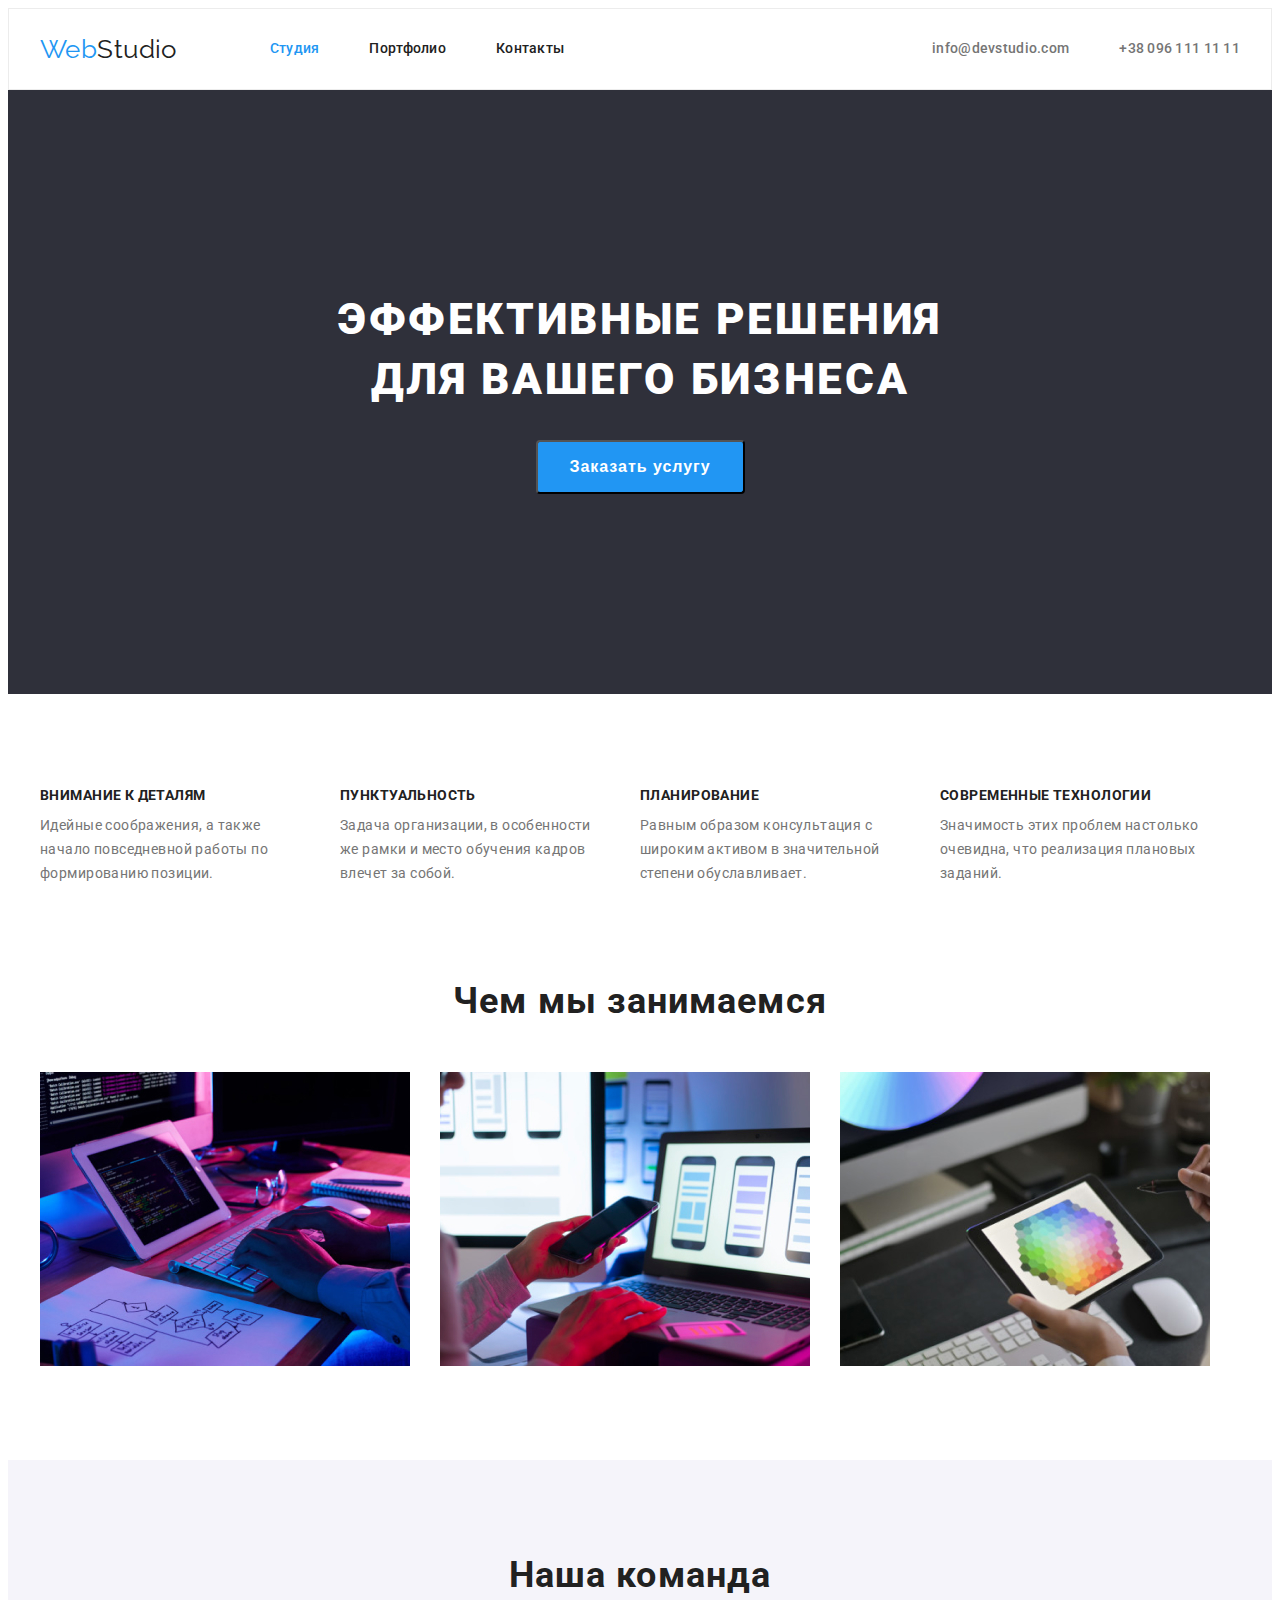
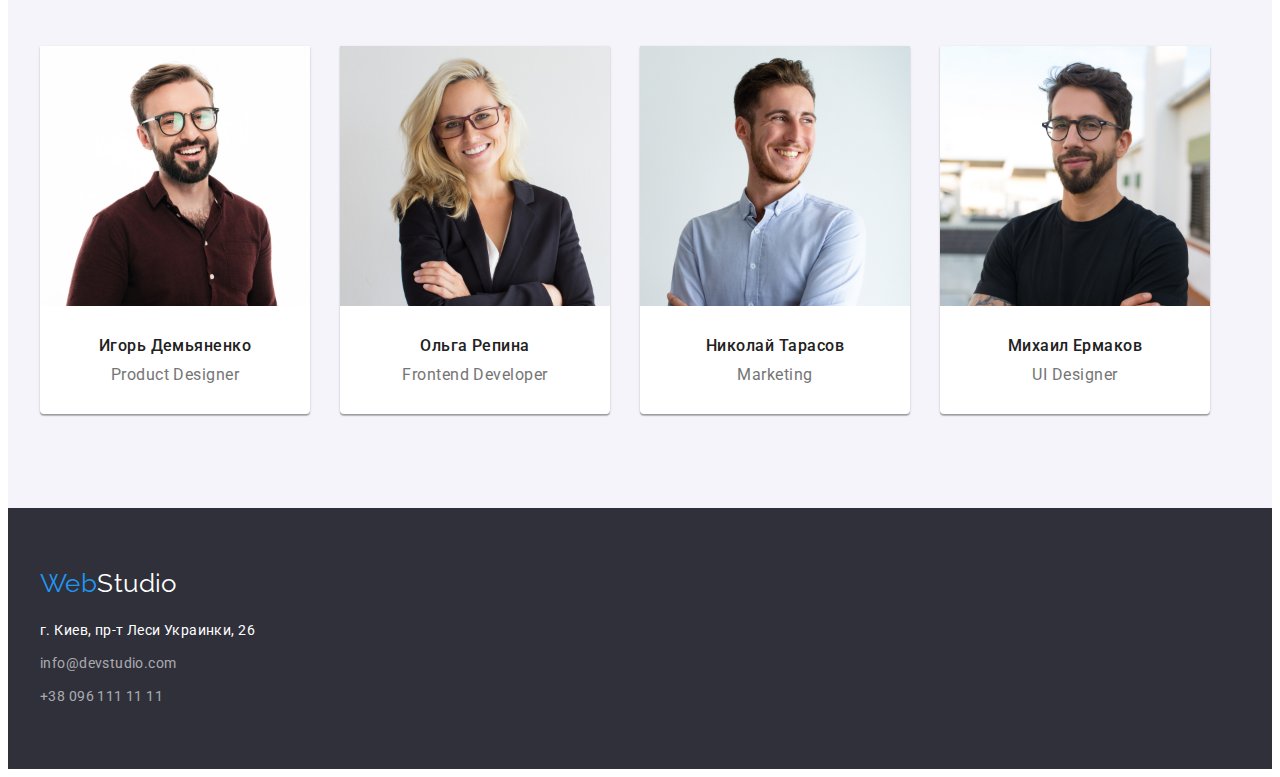
==== index.html @ 997cbbcd "new file" ====
<!DOCTYPE html>
<html lang="ru">

<head>
    <meta charset="UTF-8" />
    <meta name="viewport" content="width=device-width, initial-scale=1.0" />
    <title>Studio</title>
    <link rel="stylesheet" href="https://cdnjs.cloudflare.com/ajax/libs/modern-normalize/1.1.0/modern-normalize.min.css"
        integrity="sha512-wpPYUAdjBVSE4KJnH1VR1HeZfpl1ub8YT/NKx4PuQ5NmX2tKuGu6U/JRp5y+Y8XG2tV+wKQpNHVUX03MfMFn9Q=="
        crossorigin="anonymous" referrerpolicy="no-referrer" />
    <link href="https://fonts.googleapis.com/css2?family=Raleway:wght@700&family=Roboto:wght@400;500;700;900&display=swap"
        rel="stylesheet">
    <link rel="stylesheet" href="./css/style.css"/>
</head>

<body>
    <!-- Шапка сайта -->
    <header>
        <div class="container nav">
            <nav class="main-nav">
                <a href="./index.html" class="logo"><span class="logo-web">Web</span>Studio</a>
                <ul class="site-nav">
                    <li class="site-nav-item"><a href="./index.html" class="site-nav-link current">Студия</a></li>
                    <li class="site-nav-item"><a href="./portfolio.html" class="site-nav-link">Портфолио</a></li>
                    <li class="site-nav-item"><a href="" class="site-nav-link">Контакты</a></li>
                </ul>
            </nav>
            <ul class="contacts-nav">
                <li class="contacts-nav-item"><a href="mailto:info@devstudio.com" class="contacts-nav-link">info@devstudio.com</a></li>
                <li class="contacts-nav-item"><a href="tel:+380961111111" class="contacts-nav-link">+38 096 111 11 11</a></li>
            </ul>
        </div>
    </header>
            <main>
                <!-- Герой -->
                <section class="hero">
                    <div class="container">
                        <h1 class="hero-title">Эффективные решения для вашего бизнеса</h1>
                        <button type="button" class="button hero-button">Заказать услугу</button>
                    </div>
                </section>
                <!-- Преимущества -->
                <section class="section">
                    <div class="container">
                        <h2 class="visually-hidden">Преимущества</h2>
                        <ul class="feature">
                            <li class= "feature-item">
                                <h3 class="feature-title">Внимание к деталям</h3>
                                <p>
                                    Идейные соображения, а также начало повседневной работы по формированию позиции.
                                </p>
                            </li>
                            <li class= "feature-item">
                                <h3 class="feature-title">Пунктуальность</h3>
                                <p>
                                    Задача организации, в особенности же рамки и место обучения кадров влечет за собой.
                                </p>
                            </li>
                            <li class= "feature-item">
                                <h3 class="feature-title">Планирование</h3>
                                <p>
                                    Равным образом консультация с широким активом в значительной степени обуславливает.
                                </p>
                            </li>
                            <li class= "feature-item">
                                <h3 class="feature-title">Современные технологии</h3>
                                <p>
                                    Значимость этих проблем настолько очевидна, что реализация плановых заданий.
                                </p>
                            </li>
                        </ul>
                    </div>
                </section>
                <!-- Примеры работ -->
                <section class="section no-padding-top">
                    <div class="container">
                        <h2 class="section-title">Чем мы занимаемся</h2>
                        <ul class="work-list">
                            <li class="work-item">
                                <img src="./img/img.jpg" alt="Компьютер" width="370" />
                            </li>
                            <li class="work-item">
                                <img src="./img/img(1).jpg" alt="Телефон" width="370" />
                            </li>
                            <li class="work-item">
                                <img src="./img/img(2).jpg" alt="Планшет" width="370" />
                            </li>
                        </ul>
                    </div>
                </section>
                <!-- Наша команда -->
                <section class="section team-section">
                    <div class="container">
                        <h2 class="section-title">Наша команда</h2>
                        <ul class="team">
                            <li class="team-item">
                                <img src="./img/img(3).jpg" alt="Игорь Демьяненко" width="270" />
                                <div class="team-name">
                                    <h3 class="team-title">Игорь Демьяненко</h3>
                                    <p class="team-text">Product Designer</p>
                                </div>
                            </li>
                            <li class="team-item">
                                <img src="./img/img(4).jpg" alt="Ольга Репина" width="270" />
                                <div class="team-name">
                                    <h3 class="team-title">Ольга Репина</h3>
                                    <p class="team-text">Frontend Developer</p>
                                </div>
                            </li>
                            <li class="team-item">
                                <img src="./img/img(5).jpg" alt="Николай Тарасов" width="270" />
                                <div class="team-name">
                                    <h3 class="team-title">Николай Тарасов</h3>
                                    <p class="team-text">Marketing</p>
                                </div>
                            </li>
                            <li class="team-item">
                                <img src="./img/img(6).jpg" alt="Михаил Ермаков" width="270" />
                                <div class="team-name">
                                    <h3 class="team-title">Михаил Ермаков</h3>
                                    <p class="team-text">UI Designer</p>
                                </div>
                            </li>
                        </ul>
                    </div>
                </section>
            </main>
            <!-- Футер -->
            <footer>
                <div class="container">
                    <a href="./index.html" class="logo-footer"><span class="logo-web">Web</span>Studio</a>
                    <address>
                        <ul>
                            <li class="item-address"><a href="https://goo.gl/maps/Y731SHwb4K6uivzs8" target="_blank" rel="noreferrer noopener"
                                    class="list-address">г. Киев, пр-т Леси Украинки, 26</a></li>
                            <li class="item-link"><a href="mailto:info@devstudio.com" class="footer-link">info@devstudio.com</a></li>
                            <li class="item-link"><a href="tel:+380961111111" class="footer-link">+38 096 111 11 11</a></li>
                        </ul>
                    </address>
                </div>
            </footer>             
    
</body>
</html>
---- css/style.css ----
:root {
  --primery-text-color: #757575;
  --title-text-color: #212121;
  --acent-color: #2196f3;
  --primary-white-color: #ffffff;
  --secondary-text-color: #2f303a;
  --color-footer-link: rgba(255, 255, 255, 0.6);
  --secondary-bgc: #f5f4fa;
}
body {
  color: var(--primery-text-color);
  background: var(--primary-white-color);
  font-family: Roboto, sans-serif;
  letter-spacing: 0.03em;
  font-size: 14px;
  line-height: 1.71;
}

.container {
  width: 1200px;
  padding-left: 15px;
  padding-right: 15px;
  margin-right: auto;
  margin-left: auto;
}

ul {
  list-style: none;
  padding: 0;
  margin: 0;
}
p {
  margin: 0;
}
a {
  text-decoration: none;
}
.visually-hidden {
  position: absolute;
  white-space: nowrap;
  width: 1px;
  height: 1px;
  overflow: hidden;
  border: 0;
  padding: 0;
  clip: rect(0 0 0 0);
  clip-path: inset(50%);
  margin: -1px;
}

/********NAV*********/
header {
  border: 1px solid #ececec;
}
.nav {
  display: flex;
  align-items: center;
}
.main-nav {
  display: flex;
  align-items: center;
}
.site-nav {
  display: flex;
  align-items: center;
  margin-left: 93px;
}
.contacts-nav-item:not(:last-child),
.site-nav-item:not(:last-child) {
  margin-right: 50px;
}

.site-nav-link {
  display: block;
  padding-top: 32px;
  padding-bottom: 32px;
  color: var(--title-text-color);
  font-weight: 500;
  line-height: 1.14;
  letter-spacing: 0.02em;
  text-decoration: none;
}
.site-nav-link.current {
  color: var(--acent-color);
}
.contacts-nav {
  display: flex;
  margin-left: auto;
}
.contacts-nav-link {
  color: var(--primery-text-color);
  font-weight: 500;
  line-height: 1.14;
  letter-spacing: 0.02em;
  text-decoration: none;
}

.site-nav-link:hover,
.site-nav-link:focus,
.contacts-nav-link:hover,
.contacts-nav-link:focus,
.list-address:hover,
.list-address:focus,
.footer-link:hover,
.footer-link:focus {
  color: var(--acent-color);
}

/*logo*/

.logo {
  color: var(--title-text-color);
  font-family: Raleway, sans-serif;
  font-size: 26px;
  line-height: 1.19;
  text-decoration: none;
}
.logo-footer {
  color: var(--primary-white-color);
  font-family: Raleway, sans-serif;
  font-size: 26px;
  line-height: 1.19;
  text-decoration: none;
}
.logo-web {
  color: var(--acent-color);
}
/*********Hero*******/
.hero {
  background-color: var(--secondary-text-color);
  text-align: center;
  padding: 200px 0;
}
.hero-title {
  color: var(--primary-white-color);
  font-weight: 900;
  font-size: 44px;
  line-height: 1.36;
  text-align: center;
  letter-spacing: 0.06em;
  text-transform: uppercase;

  width: 696px;
  margin: 0 auto 30px;
}

/*button*/

.button {
  color: var(--title-text-color);
  background-color: var(--primary-white-color);
}
.hero-button {
  color: var(--primary-white-color);
  background-color: var(--acent-color);
  text-decoration: none;
  font-weight: 700;
  font-size: 16px;
  line-height: 1.9;
  letter-spacing: 0.06em;

  text-align: center;
  display: inline-block;
  padding: 10px 32px;
  min-width: 200px;
  border-radius: 4px;
}

.button-services {
  text-decoration: none;
  font-weight: 500;
  font-size: 16px;
  line-height: 1.6;
  background: #f5f4fa;
  letter-spacing: 0.03em;

  display: inline-block;
  padding: 6px 22px;
  text-align: center;
  border-radius: 4px;
  border: 1px solid transparent;
}
.button-services:hover,
.button-services:focus {
  color: var(--primary-white-color);
  background-color: var(--acent-color);
}

/*section*/

.section-title {
  color: var(--title-text-color);
  font-weight: 700;
  font-size: 36px;
  line-height: 1.17;
  text-align: center;
  letter-spacing: 0.03em;

  margin-top: 0;
  margin-bottom: 50px;
}
.section {
  padding-top: 94px;
  padding-bottom: 94px;
}
.section.no-padding-top {
  padding-top: 0;
}

/******feature******/
.feature {
  display: flex;
}
.feature-item:not(:last-child) {
  margin-right: 30px;
}
.feature-item {
  width: 270px;
}
.feature p {
  margin-top: 0;
  margin-bottom: 0;
}
.feature-title {
  color: var(--title-text-color);
  font-weight: 700;
  font-size: 14px;
  line-height: 1.14;
  letter-spacing: 0.03em;
  text-transform: uppercase;

  margin-top: 0;
  margin-bottom: 10px;
}
/******work********/

.work-list {
  display: flex;
}
.work-item:not(:last-child) {
  margin-right: 30px;
}
img {
  display: block;
  max-width: 100%;
  height: auto;
}
/*******team*******/
.team-title {
  color: var(--title-text-color);
  font-weight: 500;
  font-size: 16px;
  line-height: 1.19;
  letter-spacing: 0.03em;
  margin-top: 0;
  margin-bottom: 10px;
}
.team-section {
  background-color: var(--secondary-bgc);
}

.team-text {
  font-size: 16px;
  line-height: 1.19;
  letter-spacing: 0.03em;
}
.team {
  display: flex;
}

.team-item {
  background-color: var(--primary-white-color);
  box-shadow: 0px 1px 3px rgba(0, 0, 0, 0.12), 0px 1px 1px rgba(0, 0, 0, 0.14),
    0px 2px 1px rgba(0, 0, 0, 0.2);
  border-radius: 0px 0px 4px 4px;
}
.team-item:not(:last-child) {
  margin-right: 30px;
}

.team-name {
  text-align: center;
  padding-top: 30px;
  padding-bottom: 30px;
}
/*******footer*******/
.list-address {
  color: var(--primary-white-color);
  text-decoration: none;
  font-style: normal;
}
.logo-footer {
  display: inline-block;
  margin-bottom: 20px;
}
.footer-link {
  color: var(--color-footer-link);
  text-decoration: none;
  font-style: normal;
}
.item-link {
  margin-top: 9px;
}
footer {
  background-color: var(--secondary-text-color);
  padding-top: 60px;
  padding-bottom: 60px;
}

/******portfolio******/
.projects {
  display: flex;
  flex-wrap: wrap;
}
.projects-title {
  padding: 20px 24px;
  border-bottom: 1px solid #eeeeee;
  border-right: 1px solid #eeeeee;
  border-left: 1px solid #eeeeee;
}
.projects-name {
  color: var(--title-text-color);
  font-weight: 700;
  font-size: 18px;
  line-height: 2;
  letter-spacing: 0.06em;
  margin-top: 0;
  margin-bottom: 4px;
}

.projects-item {
  width: 370px;
  margin-right: 30px;
  margin-bottom: 30px;
}
.projects-item:nth-child(n + 7) {
  margin-bottom: 0;
}
.projects-item:nth-child(3n) {
  margin-right: 0;
}
.projects-service {
  font-size: 16px;
  line-height: 1.9;
  color: var(--primery-text-color);
  margin-top: 0;
}
.services {
  margin-bottom: 50px;
  display: flex;
  justify-content: center;
}

.services-item:not(:last-child) {
  margin-right: 8px;
}
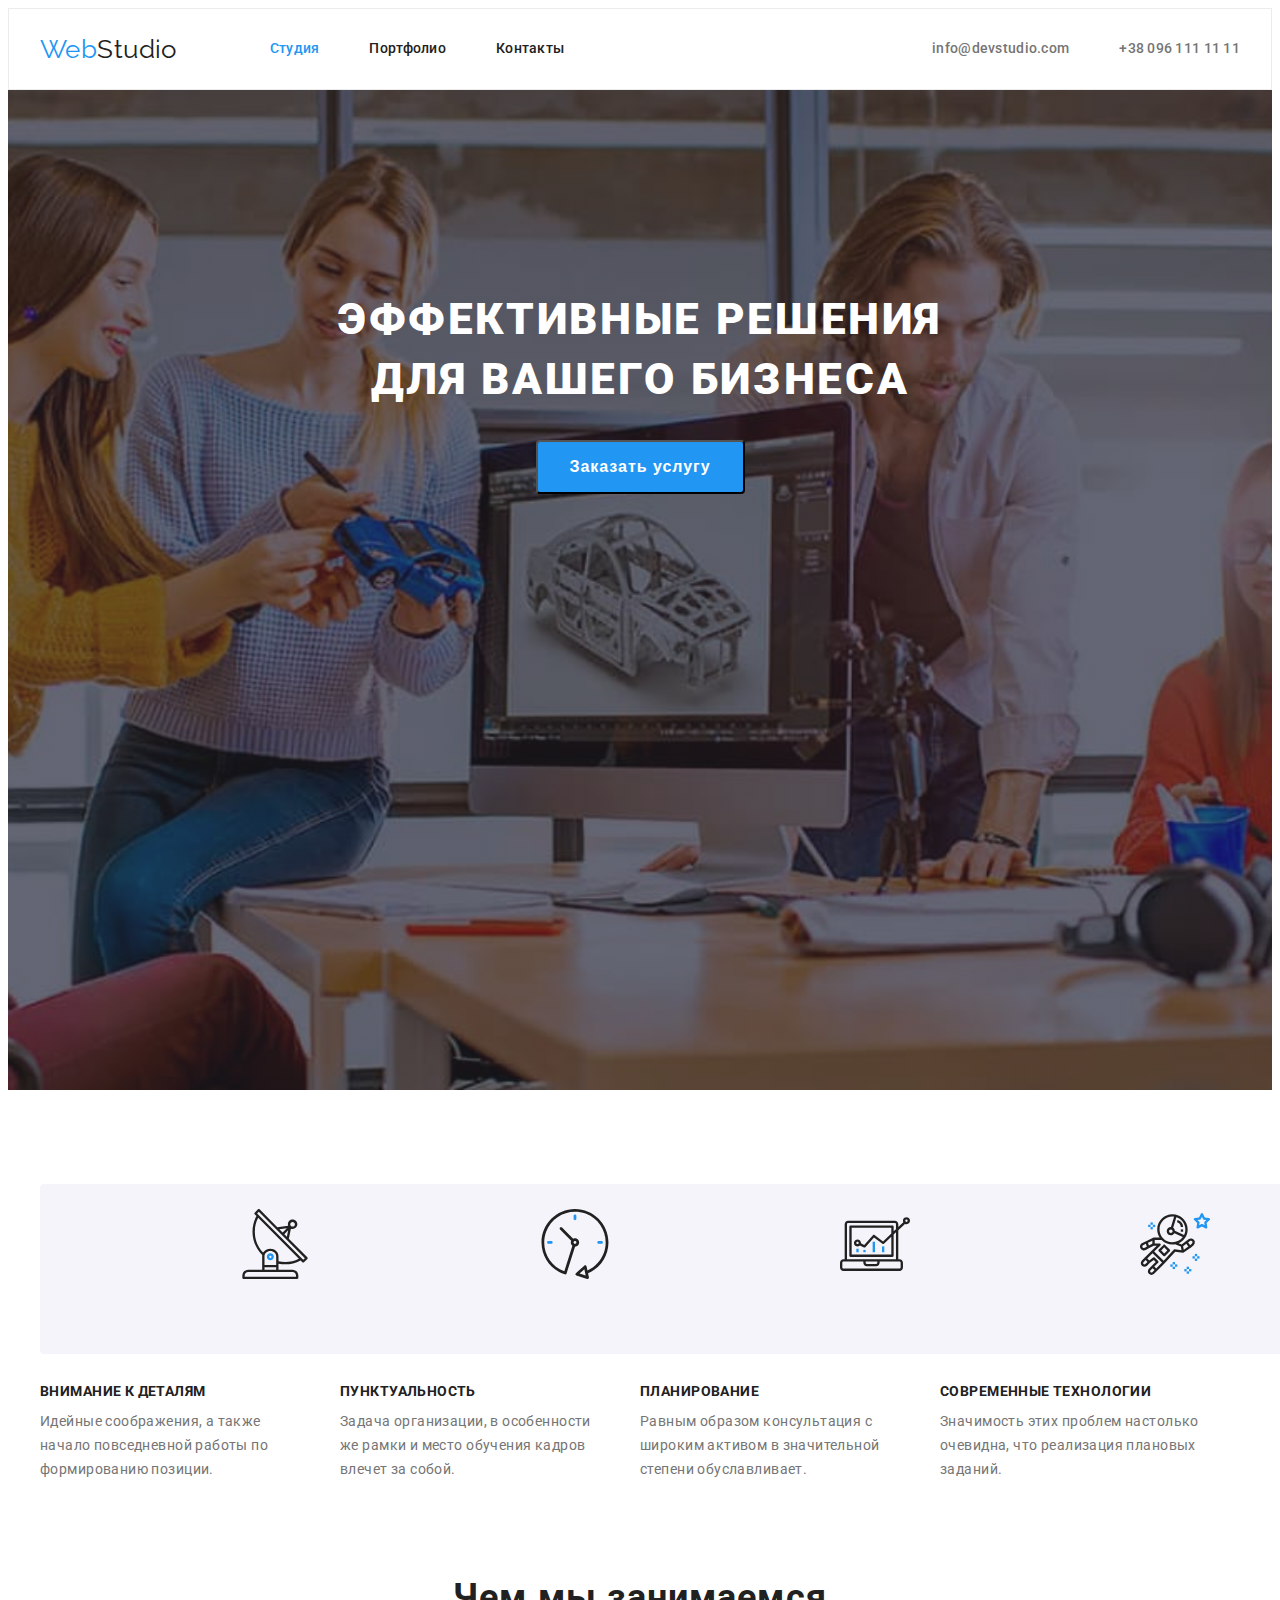
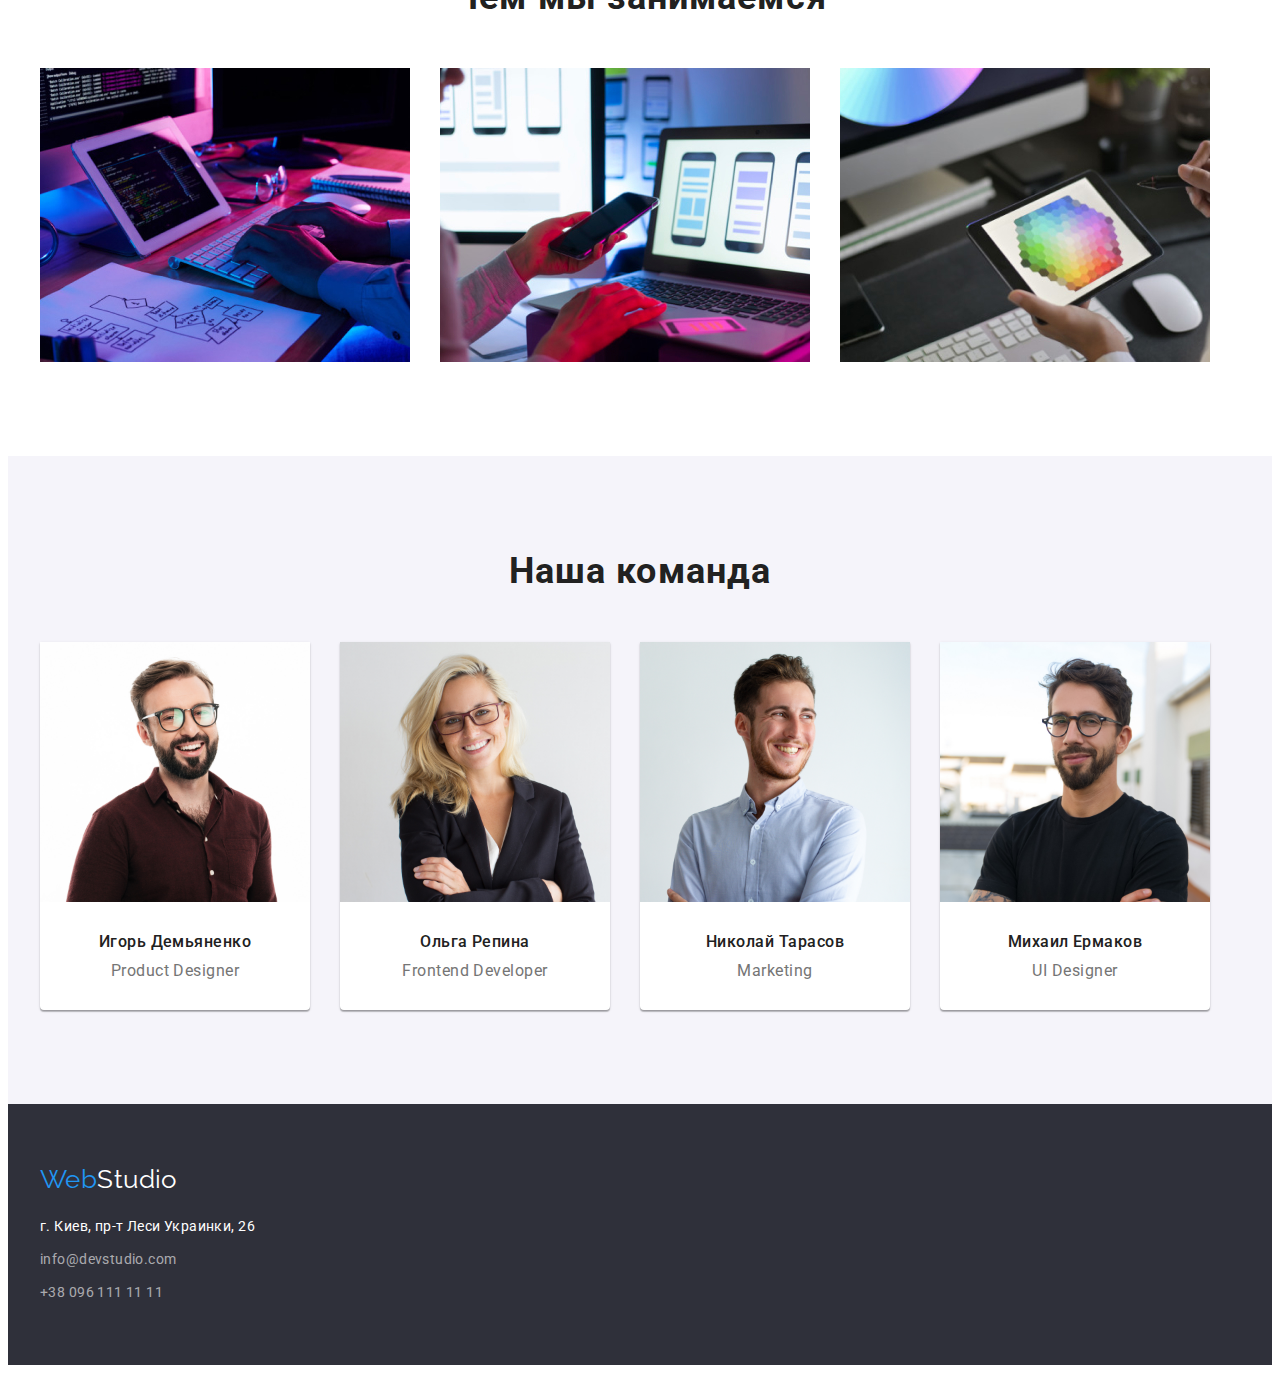
==== commit 45e5178c: "add icon-feature" ====
--- a/index.html
+++ b/index.html
@@ -45,24 +45,44 @@
                         <h2 class="visually-hidden">Преимущества</h2>
                         <ul class="feature">
                             <li class= "feature-item">
+                                <div class="antenna">
+                                    <svg class="icon-antenna">
+                                        <use href="./img/symbol-defs.svg#icon-antenna"></use>
+                                    </svg>
+                                </div>
                                 <h3 class="feature-title">Внимание к деталям</h3>
                                 <p>
                                     Идейные соображения, а также начало повседневной работы по формированию позиции.
                                 </p>
                             </li>
                             <li class= "feature-item">
+                                <div class="clock">
+                                    <svg class="icon-clock">
+                                        <use href="./img/symbol-defs.svg#icon-clock"></use>
+                                    </svg>
+                                </div>
                                 <h3 class="feature-title">Пунктуальность</h3>
                                 <p>
                                     Задача организации, в особенности же рамки и место обучения кадров влечет за собой.
                                 </p>
                             </li>
                             <li class= "feature-item">
+                                <div class="diagram">
+                                    <svg class="icon-diagram">
+                                        <use href="./img/symbol-defs.svg#icon-diagram"></use>
+                                    </svg>
+                                </div>
                                 <h3 class="feature-title">Планирование</h3>
                                 <p>
                                     Равным образом консультация с широким активом в значительной степени обуславливает.
                                 </p>
                             </li>
                             <li class= "feature-item">
+                                <div class="astronaut">
+                                    <svg class="icon-astronaut">
+                                        <use href="./img/symbol-defs.svg#icon-astronaut"></use>
+                                    </svg>
+                                </div>
                                 <h3 class="feature-title">Современные технологии</h3>
                                 <p>
                                     Значимость этих проблем настолько очевидна, что реализация плановых заданий.
--- a/css/style.css
+++ b/css/style.css
@@ -130,6 +130,20 @@
   background-color: var(--secondary-text-color);
   text-align: center;
   padding: 200px 0;
+
+  max-width: 1600px;
+  height: 600px;
+  margin-left: auto;
+  margin-right: auto;
+  background-image: linear-gradient(
+      to right,
+      rgba(47, 48, 58, 0.4),
+      rgba(47, 48, 58, 0.4)
+    ),
+    url("../img/Img\(7\).jpg");
+  background-repeat: no-repeat;
+  background-position: center;
+  background-size: cover;
 }
 .hero-title {
   color: var(--primary-white-color);
@@ -217,6 +231,7 @@
 .feature-item {
   width: 270px;
 }
+
 .feature p {
   margin-top: 0;
   margin-bottom: 0;
@@ -231,6 +246,26 @@
 
   margin-top: 0;
   margin-bottom: 10px;
+}
+.astronaut,
+.diagram,
+.clock,
+.antenna {
+  text-align: center;
+  display: inline-block;
+  width: 270px;
+  height: 120px;
+  background-color: #f5f4fa;
+  border-radius: 4px;
+  padding: 25px 100px;
+  margin-bottom: 30px;
+}
+.icon-astronaut,
+.icon-diagram,
+.icon-clock,
+.icon-antenna {
+  width: 70px;
+  height: 70px;
 }
 /******work********/
 
